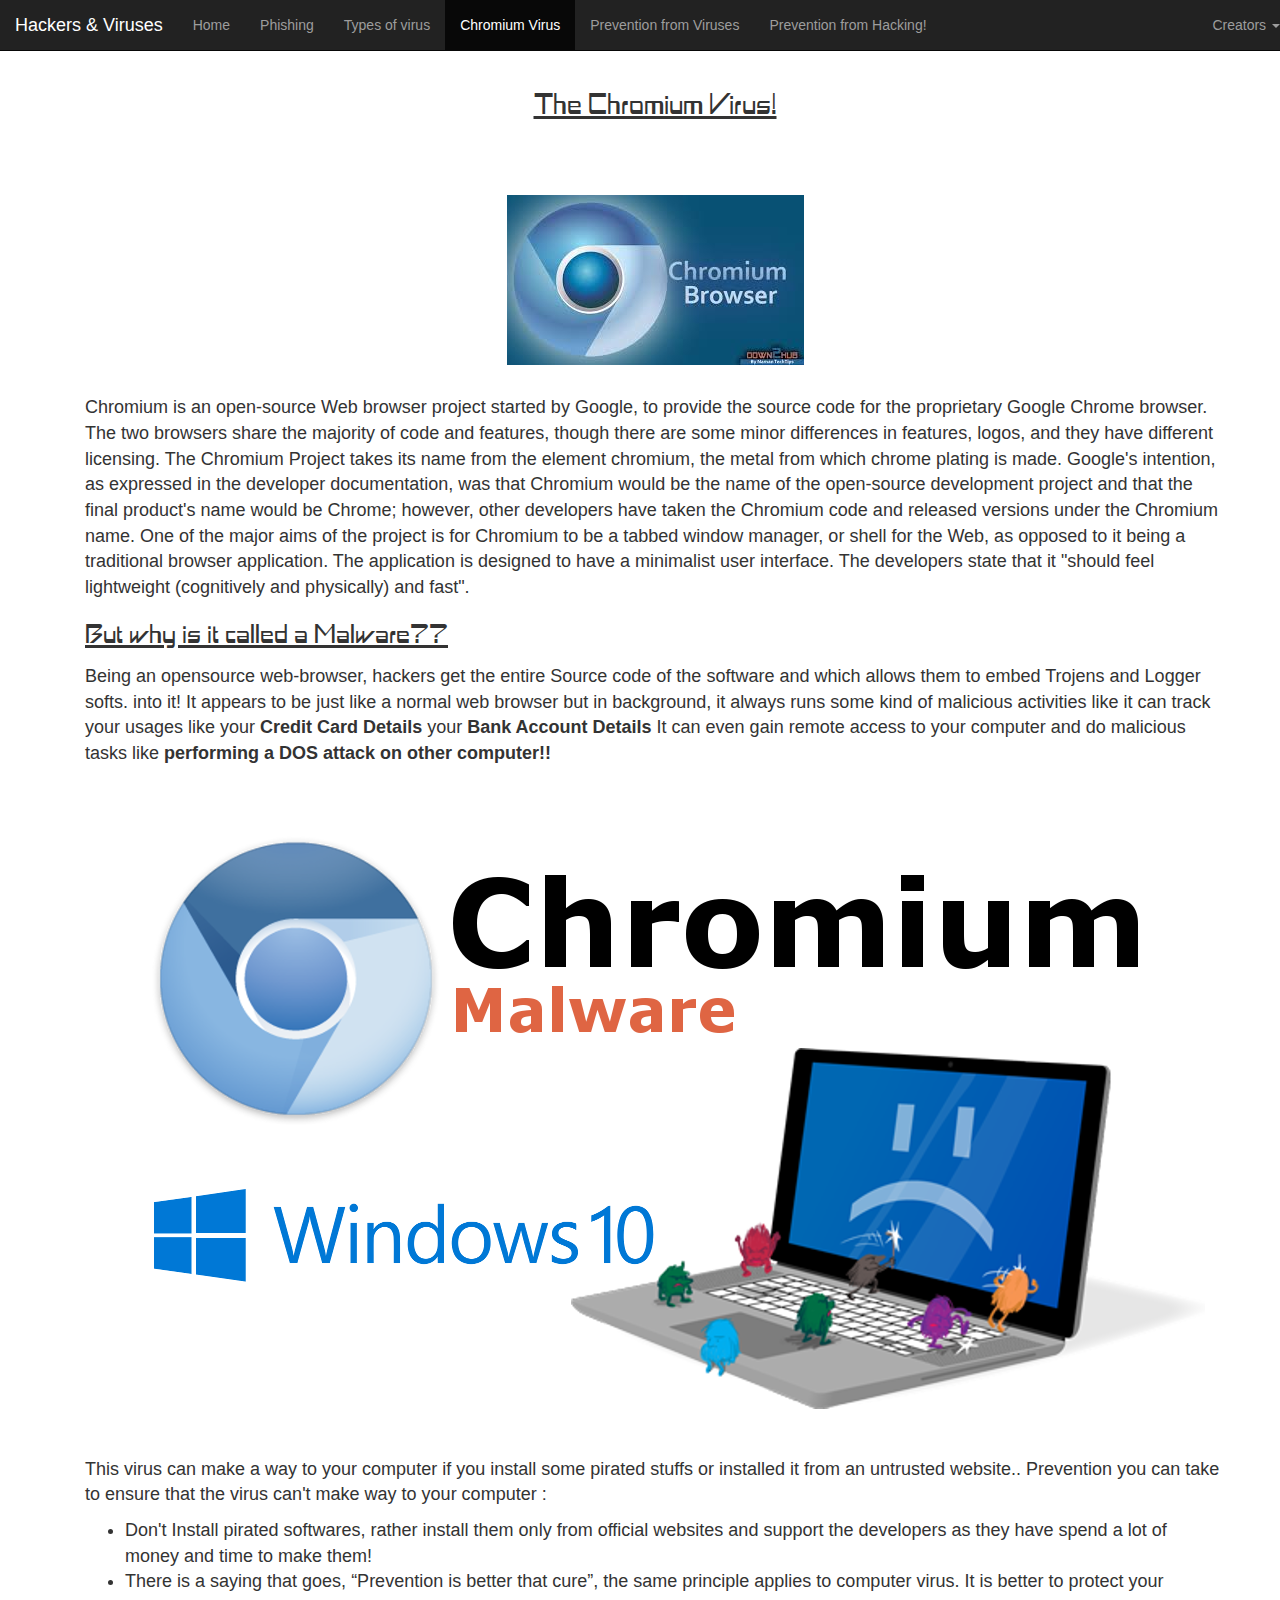
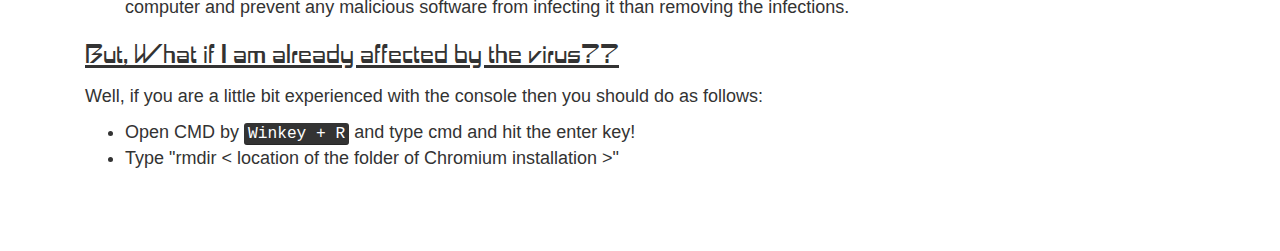
==== index2.html @ 1c642143 "Some navbar fixes" ====
<!DOCTYPE HTML>

<html>

<head>
  <title>Chromium</title>
    <link rel="stylesheet" href="bootstrap-style.css" />
    <link rel="stylesheet" href="style.css" />
  <link rel="shortcut icon" href="favicon.ico" type="image/x-icon" />
    <meta name="viewport" content="width=device-width, initial-scale=1">

<!-- jQuery library -->
<script src="https://ajax.googleapis.com/ajax/libs/jquery/3.2.1/jquery.min.js"></script>

<!-- Latest compiled JavaScript -->
<script src="https://maxcdn.bootstrapcdn.com/bootstrap/3.3.7/js/bootstrap.min.js"></script>
</head>

<body> 
    <div class="container">
 <audio autoplay loop>
        <source src="556.mp3" type="audio/mpeg">
    </audio>
   <nav class="navbar navbar-inverse navbar-fixed-top custom">

    <div class="navbar-header">
    <button type="button" class="navbar-toggle" data-toggle="collapse" data-target="#myNavbar">
        <span class="icon-bar"></span>
        <span class="icon-bar"></span>
        <span class="icon-bar"></span>                        
      </button>
      <a class="navbar-brand" href="index.html">Hackers & Viruses</a>
    </div>
    <div class="collapse navbar-collapse" id="myNavbar">
    <ul class="nav navbar-nav">
      <li><a href="index.html">Home</a></li>
      <li><a href="index5.html">Phishing</a></li>
      <li><a href="index3.html">Types of virus</a></li>
      <li class="active"><a href="index2.html">Chromium Virus</a></li>
      <li><a href="index4.html">Prevention from Viruses</a></li>
	   <li> <a href="index6.html">Prevention from Hacking!</a></li>
</ul><ul class="nav navbar-nav navbar-right">
             <li class="dropdown">
        <a class="dropdown-toggle" data-toggle="dropdown" href="#">Creators
        <span class="caret"></span></a>
        <ul class="dropdown-menu">
          <li>Shivam Jha</li>
          <li>Abhay Jha</li>
          <li>Naman Urwar</li>
          <li>Harsh Narayan</li>
          <li>Rahul Anand</li>
        </ul>
</nav> 
   <h1> The Chromium Virus!   </h1>
   <script async src="//pagead2.googlesyndication.com/pagead/js/adsbygoogle.js"></script>
<!-- exhibition -->
<ins class="adsbygoogle"
     style="display:block"
     data-ad-client="ca-pub-1102708613686549"
     data-ad-slot="1847233756"
     data-ad-format="auto"></ins>
<script>
(adsbygoogle = window.adsbygoogle || []).push({});
</script>
     <div class="font">
   <img src="chromium.jpg" alt="Chromium" class="chrome" style="padding-top:0px;"/>
    <p>Chromium is an open-source Web browser project started by Google, to provide the source code for the proprietary Google Chrome browser. The two browsers share the majority of code and features, though there are some minor differences in features, logos, and they have different licensing.

The Chromium Project takes its name from the element chromium, the metal from which chrome plating is made. Google's intention, as expressed in the developer documentation, was that Chromium would be the name of the open-source development project and that the final product's name would be Chrome; however, other developers have taken the Chromium code and released versions under the Chromium name.

One of the major aims of the project is for Chromium to be a tabbed window manager, or shell for the Web, as opposed to it being a traditional browser application. The application is designed to have a minimalist user interface. The developers state that it "should feel lightweight (cognitively and physically) and fast".
    </p>
<h2> But why is it called a Malware??</h2>
<p>Being an opensource web-browser, hackers get the entire Source code of the software and which allows them to embed Trojens and Logger softs. into it!
It appears to be just like a normal web browser but in background, it always runs some kind of malicious activities like it can track your usages like your <strong>Credit Card Details</strong> your <strong>Bank Account Details </strong>
It can  even gain remote access to your computer and do malicious tasks like <strong>performing a DOS attack on other computer!!      </strong>
</p>
<img src="virus.png" alt="Image" class="chrome"/>
<p>
    This virus can make a way to your computer if you install some pirated stuffs or installed it from an untrusted website..
Prevention you can take to ensure that the virus can't make way to your computer :
 <ul>
        <li>Don't Install pirated softwares, rather install them only from official websites and support the developers as they have spend a lot of money and time to make them! </li>
           <li>There is a saying that goes, “Prevention is better that cure”, the same principle applies to computer virus. It is better to protect your computer and prevent any malicious software from infecting it than removing the infections.</li>
            </ul>
</p>
<h2> But, What if I am already affected by the virus?? </h2>
    <p> Well,  if you are a little bit experienced with the console then you should do as follows:</p>
    <ul>
        <li>    Open CMD by <kbd>Winkey + R</kbd> and type cmd and hit the enter key! </li>
        <li> Type &quotrmdir &lt; location of the folder of Chromium installation &gt&quot </li>
    </ul>
</div>
</div>
</body>

</html>
---- style.css ----
body {
    padding: 70px;
    font-family: "Trebuchet MS", Helvetica, sans-serif;
}
.font{
font-size: 18px;	
}
.p-d {
                padding-top: 60px;
}
  @font-face {
    font-family: myFirstFont;
    src: url(font.ttf);
}

h1 {
    font-weight: 800px;
   text-align: center;
   padding-bottom: 60px;
   text-decoration:underline;
   font-size: xx-large;

}
h2{
    text-decoration: underline;
}

h1,h2 {
    font-family: myFirstFont;
}

img.sub-img{
    -webkit-border-radius: 40%;
    border: solid 5px #000000;
}
nav.custom{
background-image: url("nav-bg.png")
)
}
.slide {
    text-align: center;

}
table {
           border: solid 2px #000033;
           width: 100%; 
 		 border-collapse: collapse;
       }
	   
          td {
            border: solid 2px #052D46;
            padding: 20px;
            margin: 30px;

          }

          td.head {
               background-color: #F2F2F2;
          }
    tr.alter {
            background-color: #F9F9F9;

    }
    img.img-h {

     height: 50%;

    }
   img {

   padding-top: 30px;
   padding-bottom: 30px;
   }


   .slide {

   height: auto;
   width: auto;
   margin-left: auto;
   }
        .chrome{
            display: block;
            margin: auto;
        }
        .pg1font{
            font-size: 150%;
        }
        iframe.youtube{
            height: 315px;
            width: 560px;
        }
		.inage{height:auto;width:auto;}

   @media only screen and (max-width: 500px) {
    body {
        margin: 0px;
        padding: 0px;
        padding-top: 300px;
        }
        table {
         
            display: block;
			max-width:300px;
			border: none;
        }
         .chrome{
            display: block;
            margin: auto;
            max-width:300px;
        }
        iframe{
            max-width:300px;
			
        }
		.inage{
		max-width:300px;
		}
		}
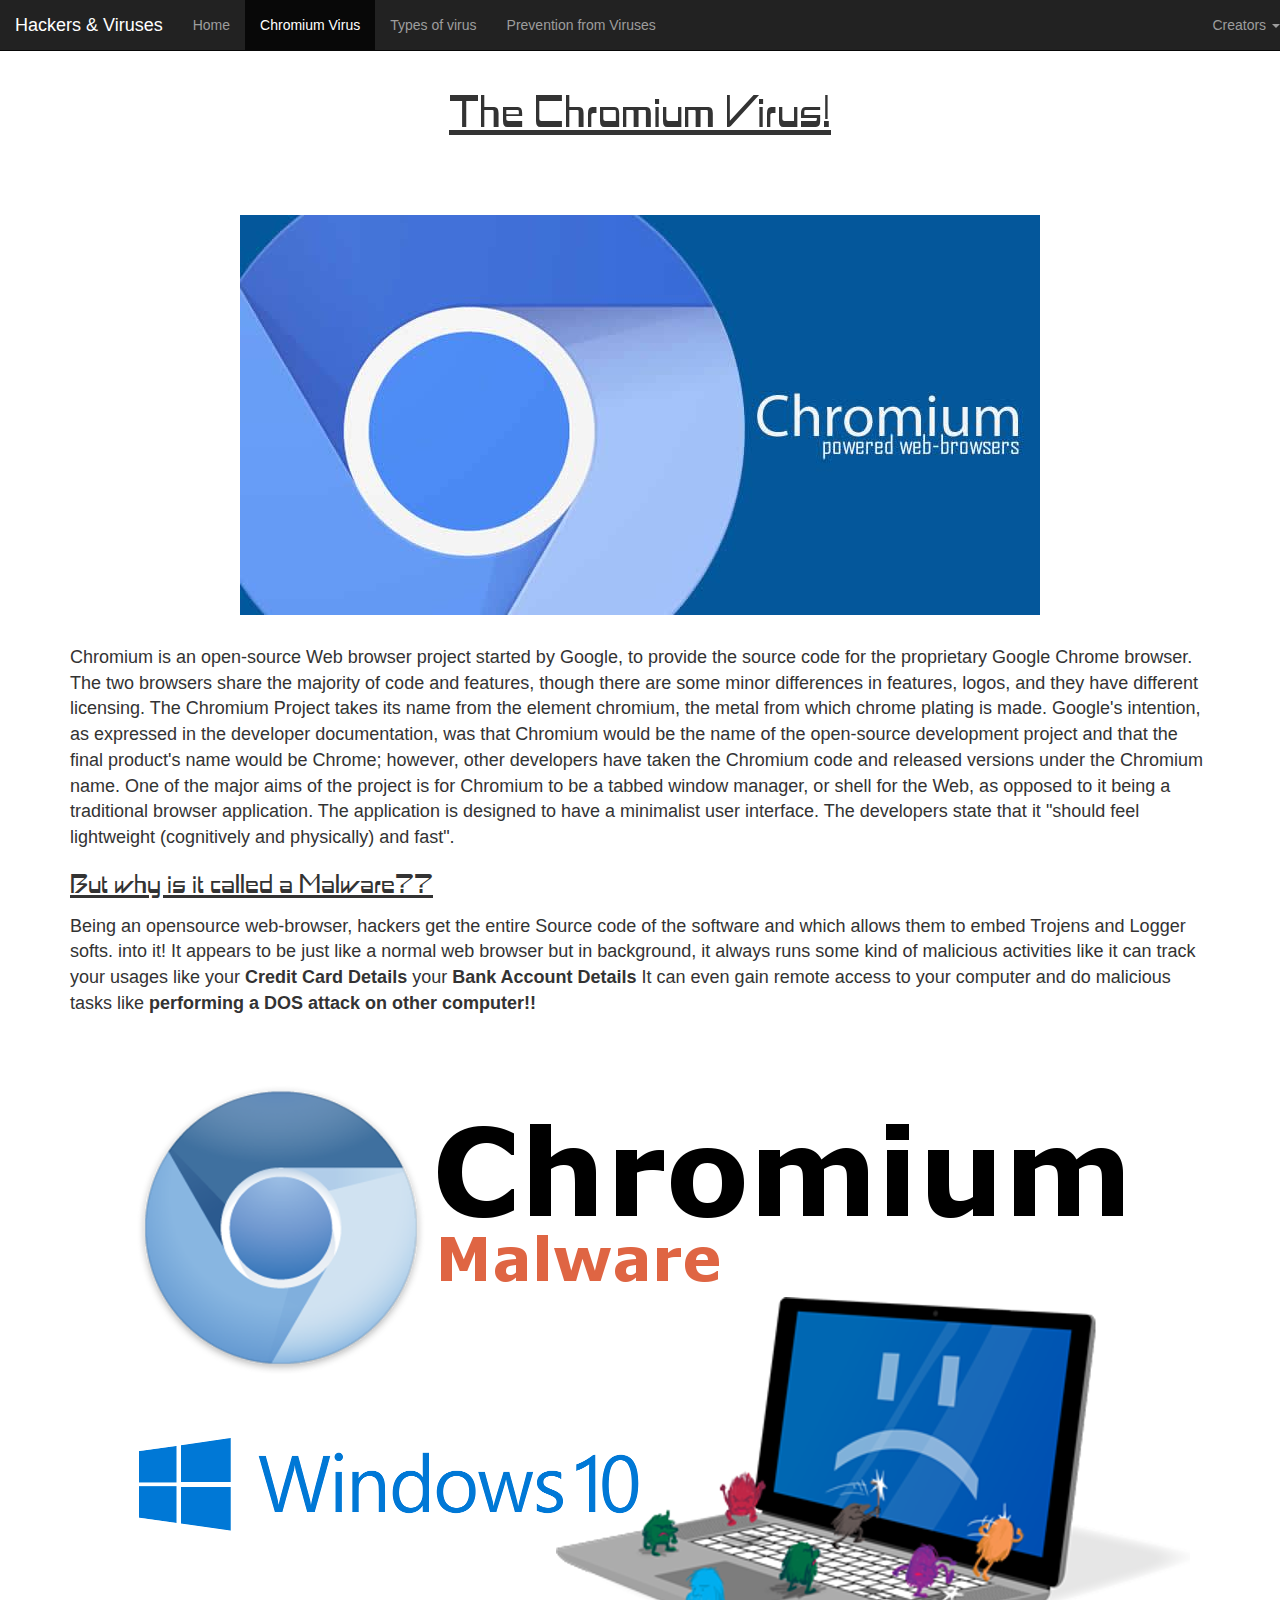
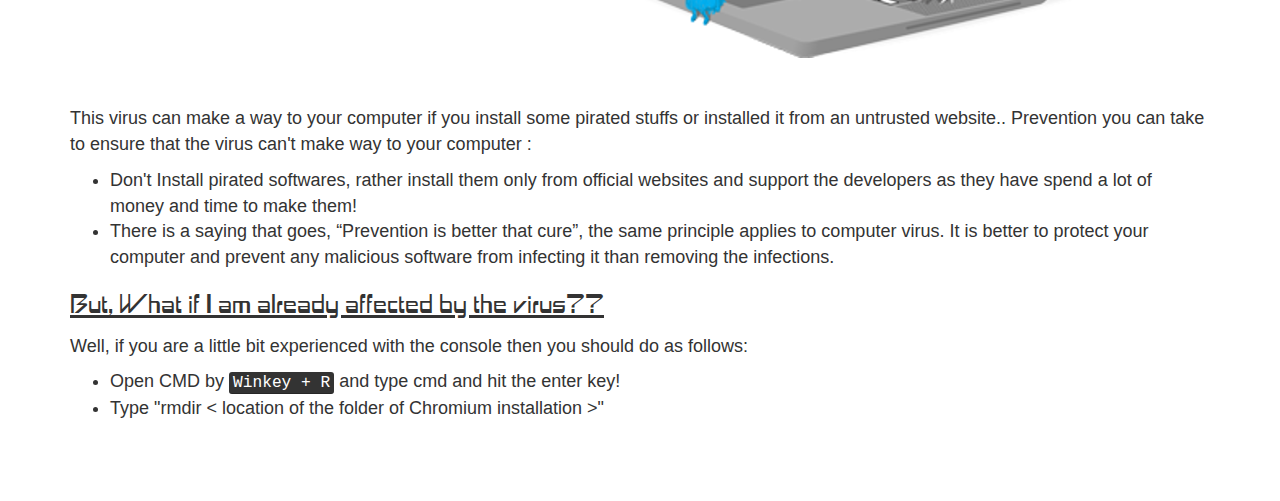
==== commit e36b08b4: "Update" ====
--- a/index2.html
+++ b/index2.html
@@ -16,30 +16,20 @@
 <script src="https://maxcdn.bootstrapcdn.com/bootstrap/3.3.7/js/bootstrap.min.js"></script>
 </head>
 
-<body> 
-    <div class="container">
- <audio autoplay loop>
+<body>  <audio autoplay loop>
         <source src="556.mp3" type="audio/mpeg">
     </audio>
-   <nav class="navbar navbar-inverse navbar-fixed-top custom">
+    <nav class="navbar navbar-inverse navbar-fixed-top custom">
 
     <div class="navbar-header">
-    <button type="button" class="navbar-toggle" data-toggle="collapse" data-target="#myNavbar">
-        <span class="icon-bar"></span>
-        <span class="icon-bar"></span>
-        <span class="icon-bar"></span>                        
-      </button>
       <a class="navbar-brand" href="index.html">Hackers & Viruses</a>
     </div>
-    <div class="collapse navbar-collapse" id="myNavbar">
     <ul class="nav navbar-nav">
       <li><a href="index.html">Home</a></li>
-      <li><a href="index5.html">Phishing</a></li>
+      <li class="active"><a href="index2.html">Chromium Virus</a></li>
       <li><a href="index3.html">Types of virus</a></li>
-      <li class="active"><a href="index2.html">Chromium Virus</a></li>
       <li><a href="index4.html">Prevention from Viruses</a></li>
-	   <li> <a href="index6.html">Prevention from Hacking!</a></li>
-</ul><ul class="nav navbar-nav navbar-right">
+      </ul><ul class="nav navbar-nav navbar-right">
              <li class="dropdown">
         <a class="dropdown-toggle" data-toggle="dropdown" href="#">Creators
         <span class="caret"></span></a>
@@ -50,18 +40,8 @@
           <li>Harsh Narayan</li>
           <li>Rahul Anand</li>
         </ul>
-</nav> 
+</nav>
    <h1> The Chromium Virus!   </h1>
-   <script async src="//pagead2.googlesyndication.com/pagead/js/adsbygoogle.js"></script>
-<!-- exhibition -->
-<ins class="adsbygoogle"
-     style="display:block"
-     data-ad-client="ca-pub-1102708613686549"
-     data-ad-slot="1847233756"
-     data-ad-format="auto"></ins>
-<script>
-(adsbygoogle = window.adsbygoogle || []).push({});
-</script>
      <div class="font">
    <img src="chromium.jpg" alt="Chromium" class="chrome" style="padding-top:0px;"/>
     <p>Chromium is an open-source Web browser project started by Google, to provide the source code for the proprietary Google Chrome browser. The two browsers share the majority of code and features, though there are some minor differences in features, logos, and they have different licensing.
@@ -91,7 +71,6 @@
         <li> Type &quotrmdir &lt; location of the folder of Chromium installation &gt&quot </li>
     </ul>
 </div>
-</div>
 </body>
 
 </html>
--- a/style.css
+++ b/style.css
@@ -18,7 +18,7 @@
    text-align: center;
    padding-bottom: 60px;
    text-decoration:underline;
-   font-size: xx-large;
+   font-size: 50px;
 
 }
 h2{
@@ -86,11 +86,13 @@
         .pg1font{
             font-size: 150%;
         }
-        iframe.youtube{
+        iframe{
             height: 315px;
             width: 560px;
         }
-		.inage{height:auto;width:auto;}
+		.inage{
+		height:50%;
+		width:50%;}
 
    @media only screen and (max-width: 500px) {
     body {
@@ -111,9 +113,10 @@
         }
         iframe{
             max-width:300px;
+			margin: 20px;
 			
         }
 		.inage{
-		max-width:300px;
+		width:100%;
 		}
 		}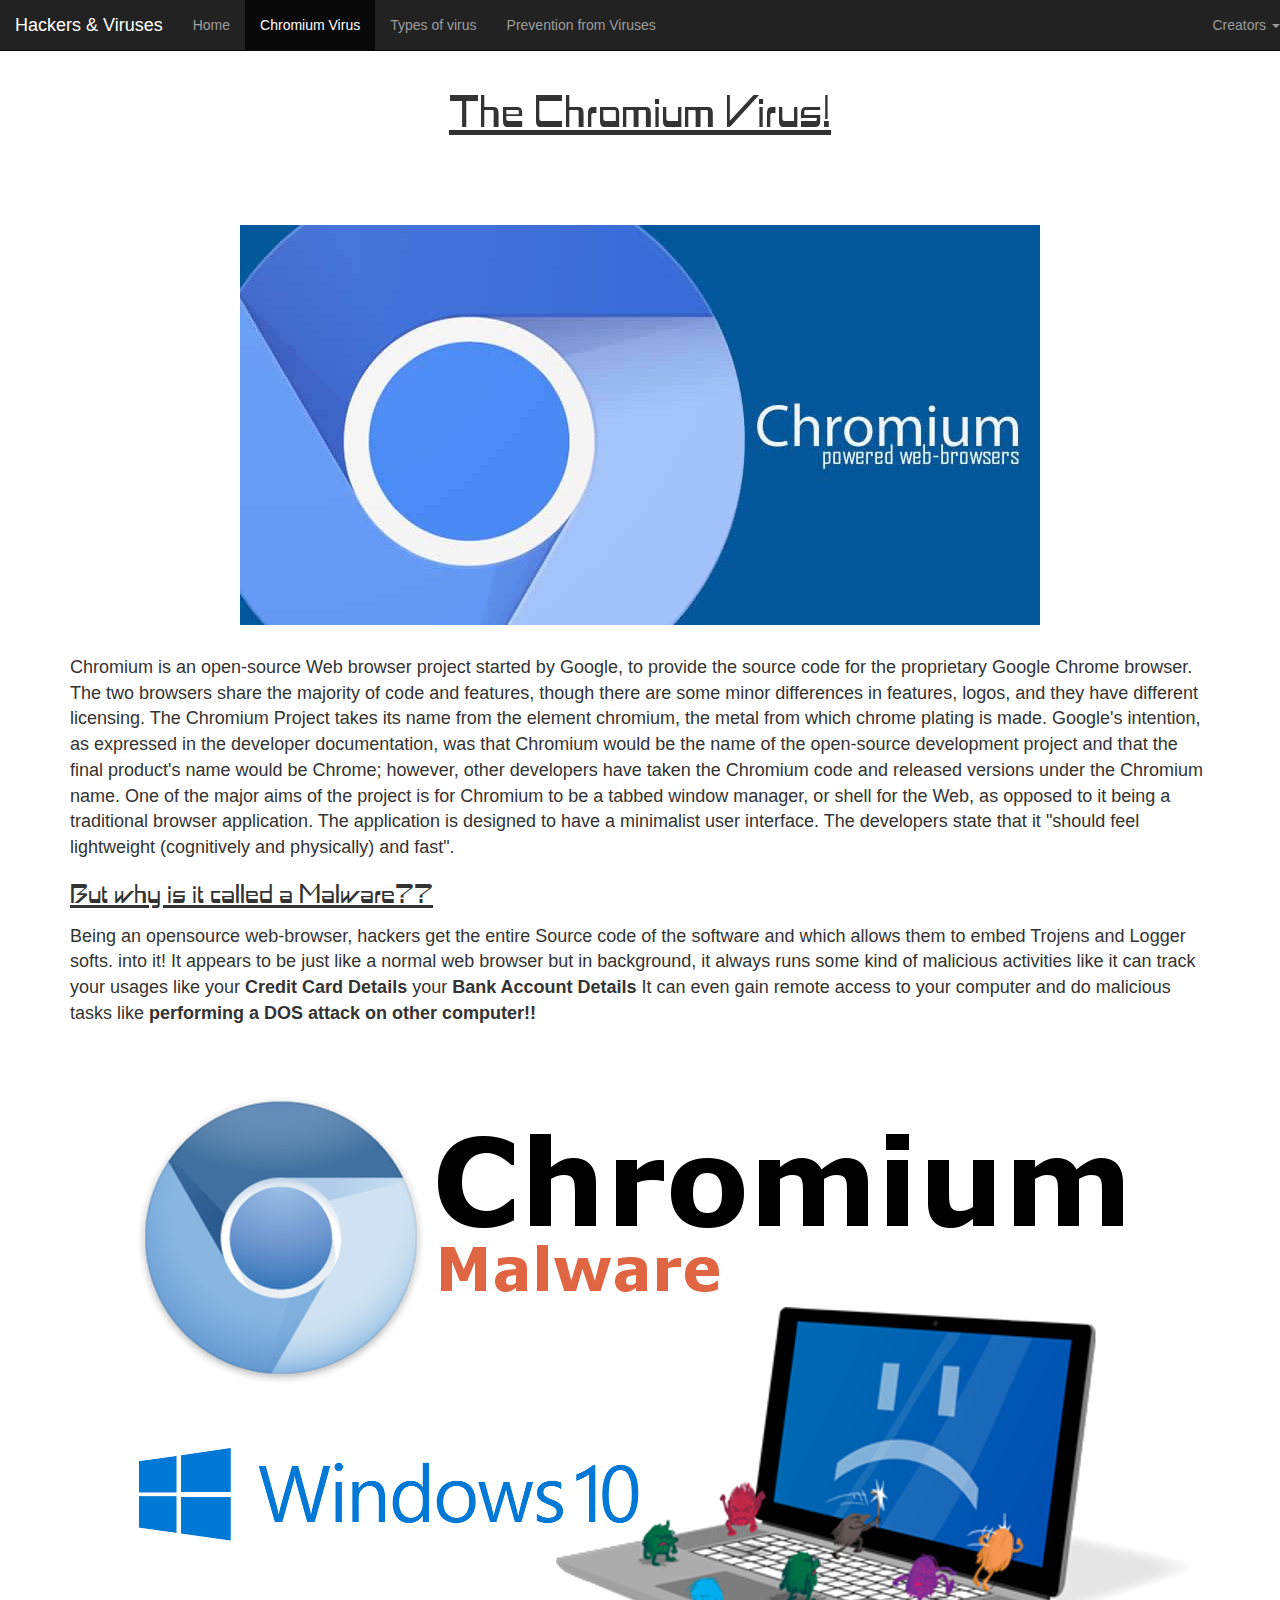
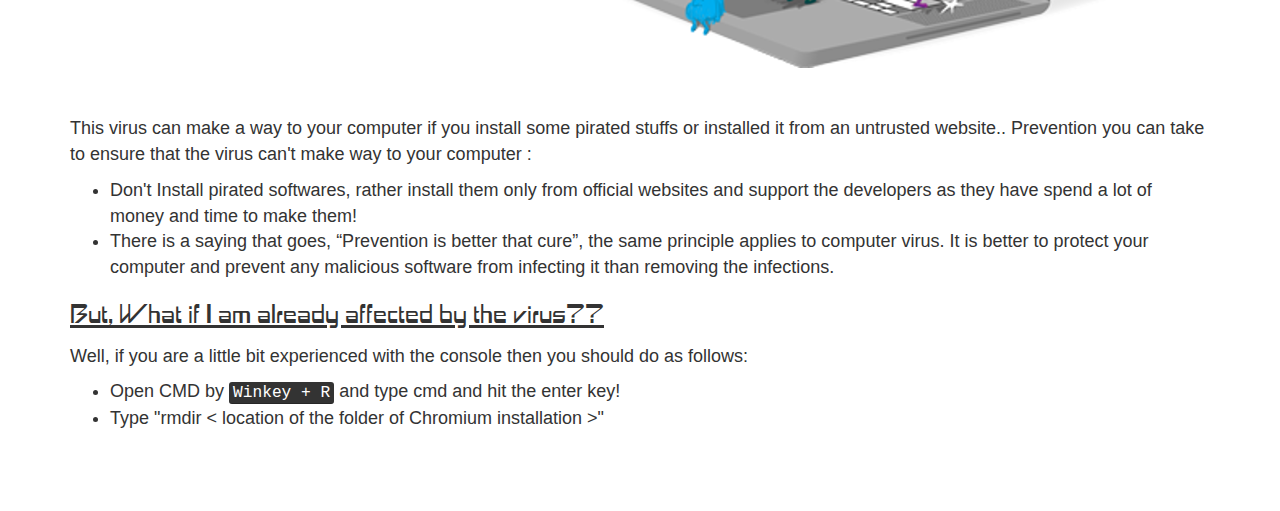
==== commit aa187add: "Update" ====
--- a/index2.html
+++ b/index2.html
@@ -42,6 +42,16 @@
         </ul>
 </nav>
    <h1> The Chromium Virus!   </h1>
+   <script async src="//pagead2.googlesyndication.com/pagead/js/adsbygoogle.js"></script>
+<!-- exhibition -->
+<ins class="adsbygoogle"
+     style="display:block"
+     data-ad-client="ca-pub-1102708613686549"
+     data-ad-slot="1847233756"
+     data-ad-format="auto"></ins>
+<script>
+(adsbygoogle = window.adsbygoogle || []).push({});
+</script>
      <div class="font">
    <img src="chromium.jpg" alt="Chromium" class="chrome" style="padding-top:0px;"/>
     <p>Chromium is an open-source Web browser project started by Google, to provide the source code for the proprietary Google Chrome browser. The two browsers share the majority of code and features, though there are some minor differences in features, logos, and they have different licensing.
--- a/style.css
+++ b/style.css
@@ -93,7 +93,16 @@
 		.inage{
 		height:50%;
 		width:50%;}
-
+	.adsbygoogle {
+	margin-bottom:20px;
+	}
+	img.img-m {
+	height: auto;
+	width:400px;
+	}
+	img.pp {
+		width: 50%;
+	}
    @media only screen and (max-width: 500px) {
     body {
         margin: 0px;
@@ -105,6 +114,7 @@
             display: block;
 			max-width:300px;
 			border: none;
+           
         }
          .chrome{
             display: block;
@@ -119,4 +129,16 @@
 		.inage{
 		width:100%;
 		}
-		}+		p.mob {
+		display:block;
+		float:left;
+		}
+		img-m {
+		max-width: auto;
+		}
+	img.pp {
+	width: 100%;
+	}
+    
+
+			}
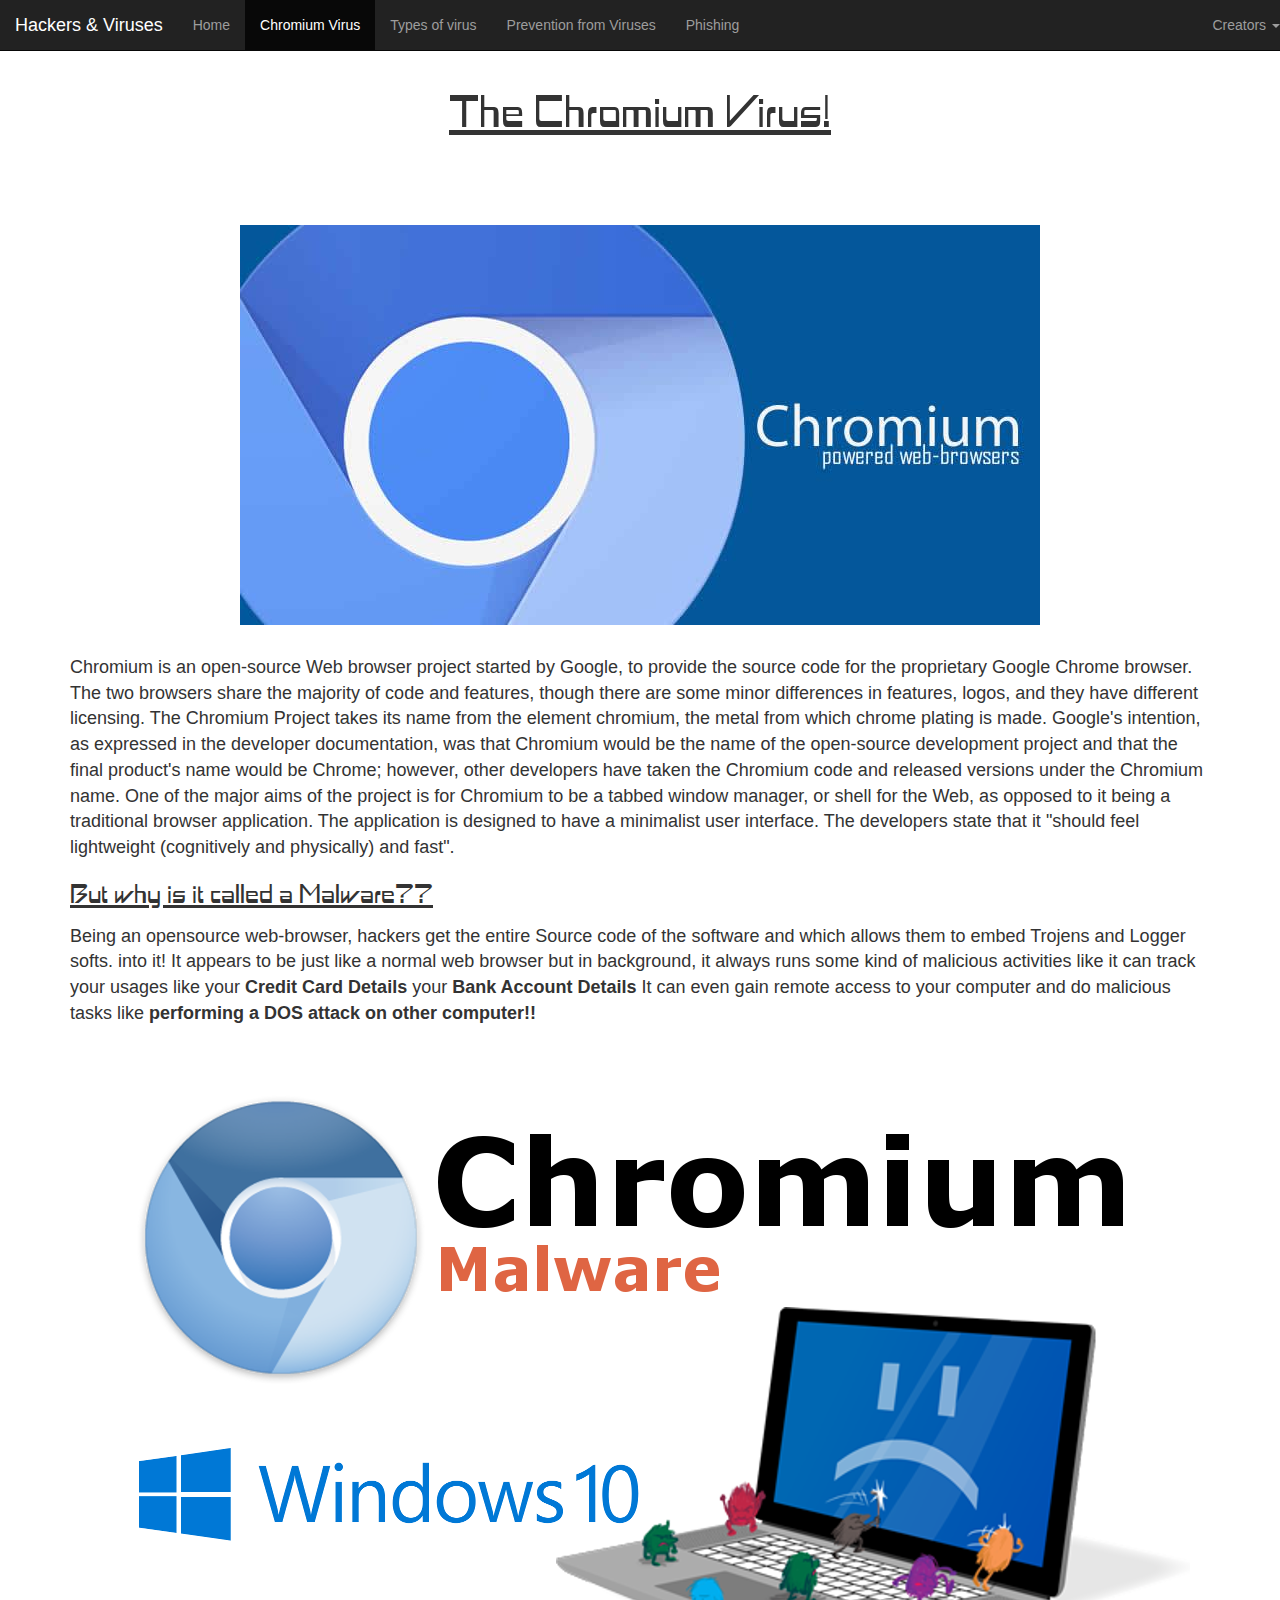
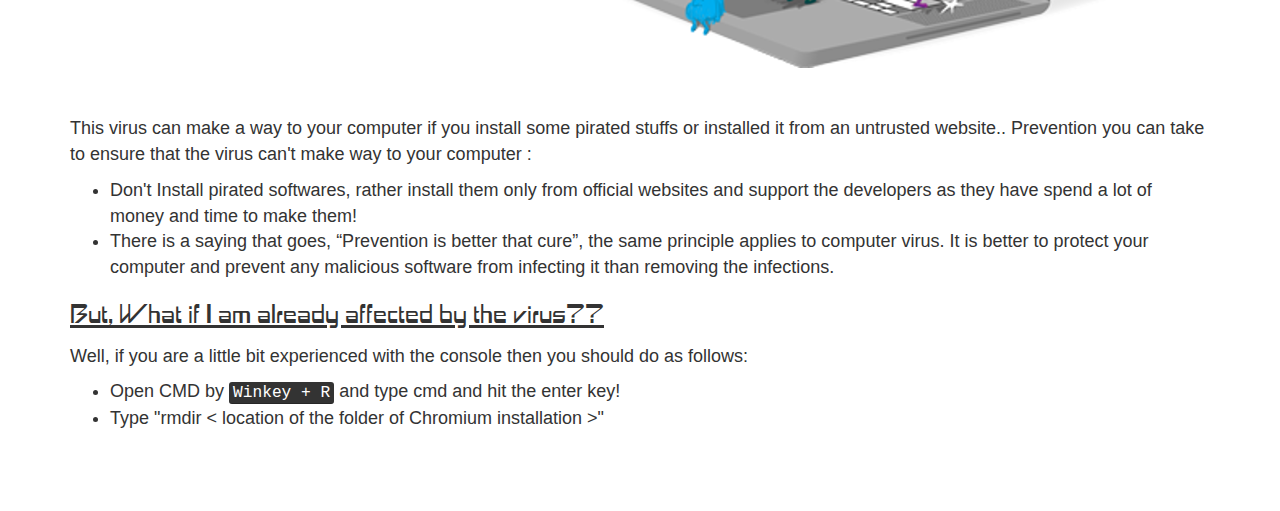
==== commit 427b02b0: "Add index 5 to nav" ====
--- a/index2.html
+++ b/index2.html
@@ -29,6 +29,7 @@
       <li class="active"><a href="index2.html">Chromium Virus</a></li>
       <li><a href="index3.html">Types of virus</a></li>
       <li><a href="index4.html">Prevention from Viruses</a></li>
+	  <li><a href="index5.html">Phishing</a></li>
       </ul><ul class="nav navbar-nav navbar-right">
              <li class="dropdown">
         <a class="dropdown-toggle" data-toggle="dropdown" href="#">Creators
--- a/style.css
+++ b/style.css
@@ -1,144 +1,33 @@
-body {
-    padding: 70px;
-    font-family: "Trebuchet MS", Helvetica, sans-serif;
+body{padding:70px;font-family:"Trebuchet MS", Helvetica, sans-serif;}
+.font{font-size:18px;}
+.p-d{padding-top:60px;}
+@font-face{font-family:myFirstFont;src:url(font.ttf);}
+h1{font-weight:800px;text-align:center;padding-bottom:60px;text-decoration:underline;font-size:50px;}
+h2{text-decoration:underline;}
+h1,h2{font-family:myFirstFont;}
+img.sub-img{-webkit-border-radius:40%;border:solid 5px #000000;}
+nav.custom{background-image:url("nav-bg.png"))}
+.slide{text-align:center;}
+table{border:solid 2px #000033;width:100%;border-collapse:collapse;}
+td{border:solid 2px #052D46;padding:20px;margin:30px;}
+td.head{background-color:#F2F2F2;}
+tr.alter{background-color:#F9F9F9;}
+img.img-h{height:50%;}
+img{padding-top:30px;padding-bottom:30px;}
+.slide{height:auto;width:auto;margin-left:auto;}
+.chrome{display:block;margin:auto;}
+.pg1font{font-size:150%;}
+iframe{height:315px;width:560px;}
+.inage{height:50%;width:50%;}
+.adsbygoogle{margin-bottom:20px;}
+img.img-m{height:auto;width:400px;}
+img.pp{width:50%;}
+@media only screen and (max-width:500px){body{margin:0px;padding:0px;padding-top:300px;}
+table{display:block;max-width:300px;border:none;}
+.chrome{display:block;margin:auto;max-width:300px;}
+iframe{max-width:300px;margin:20px;}
+.inage{width:100%;}
+p.mob{display:block;float:left;}
+img-m{max-width:auto;}
+img.pp{width:100%;}
 }
-.font{
-font-size: 18px;	
-}
-.p-d {
-                padding-top: 60px;
-}
-  @font-face {
-    font-family: myFirstFont;
-    src: url(font.ttf);
-}
-
-h1 {
-    font-weight: 800px;
-   text-align: center;
-   padding-bottom: 60px;
-   text-decoration:underline;
-   font-size: 50px;
-
-}
-h2{
-    text-decoration: underline;
-}
-
-h1,h2 {
-    font-family: myFirstFont;
-}
-
-img.sub-img{
-    -webkit-border-radius: 40%;
-    border: solid 5px #000000;
-}
-nav.custom{
-background-image: url("nav-bg.png")
-)
-}
-.slide {
-    text-align: center;
-
-}
-table {
-           border: solid 2px #000033;
-           width: 100%; 
- 		 border-collapse: collapse;
-       }
-	   
-          td {
-            border: solid 2px #052D46;
-            padding: 20px;
-            margin: 30px;
-
-          }
-
-          td.head {
-               background-color: #F2F2F2;
-          }
-    tr.alter {
-            background-color: #F9F9F9;
-
-    }
-    img.img-h {
-
-     height: 50%;
-
-    }
-   img {
-
-   padding-top: 30px;
-   padding-bottom: 30px;
-   }
-
-
-   .slide {
-
-   height: auto;
-   width: auto;
-   margin-left: auto;
-   }
-        .chrome{
-            display: block;
-            margin: auto;
-        }
-        .pg1font{
-            font-size: 150%;
-        }
-        iframe{
-            height: 315px;
-            width: 560px;
-        }
-		.inage{
-		height:50%;
-		width:50%;}
-	.adsbygoogle {
-	margin-bottom:20px;
-	}
-	img.img-m {
-	height: auto;
-	width:400px;
-	}
-	img.pp {
-		width: 50%;
-	}
-   @media only screen and (max-width: 500px) {
-    body {
-        margin: 0px;
-        padding: 0px;
-        padding-top: 300px;
-        }
-        table {
-         
-            display: block;
-			max-width:300px;
-			border: none;
-           
-        }
-         .chrome{
-            display: block;
-            margin: auto;
-            max-width:300px;
-        }
-        iframe{
-            max-width:300px;
-			margin: 20px;
-			
-        }
-		.inage{
-		width:100%;
-		}
-		p.mob {
-		display:block;
-		float:left;
-		}
-		img-m {
-		max-width: auto;
-		}
-	img.pp {
-	width: 100%;
-	}
-    
-
-			}
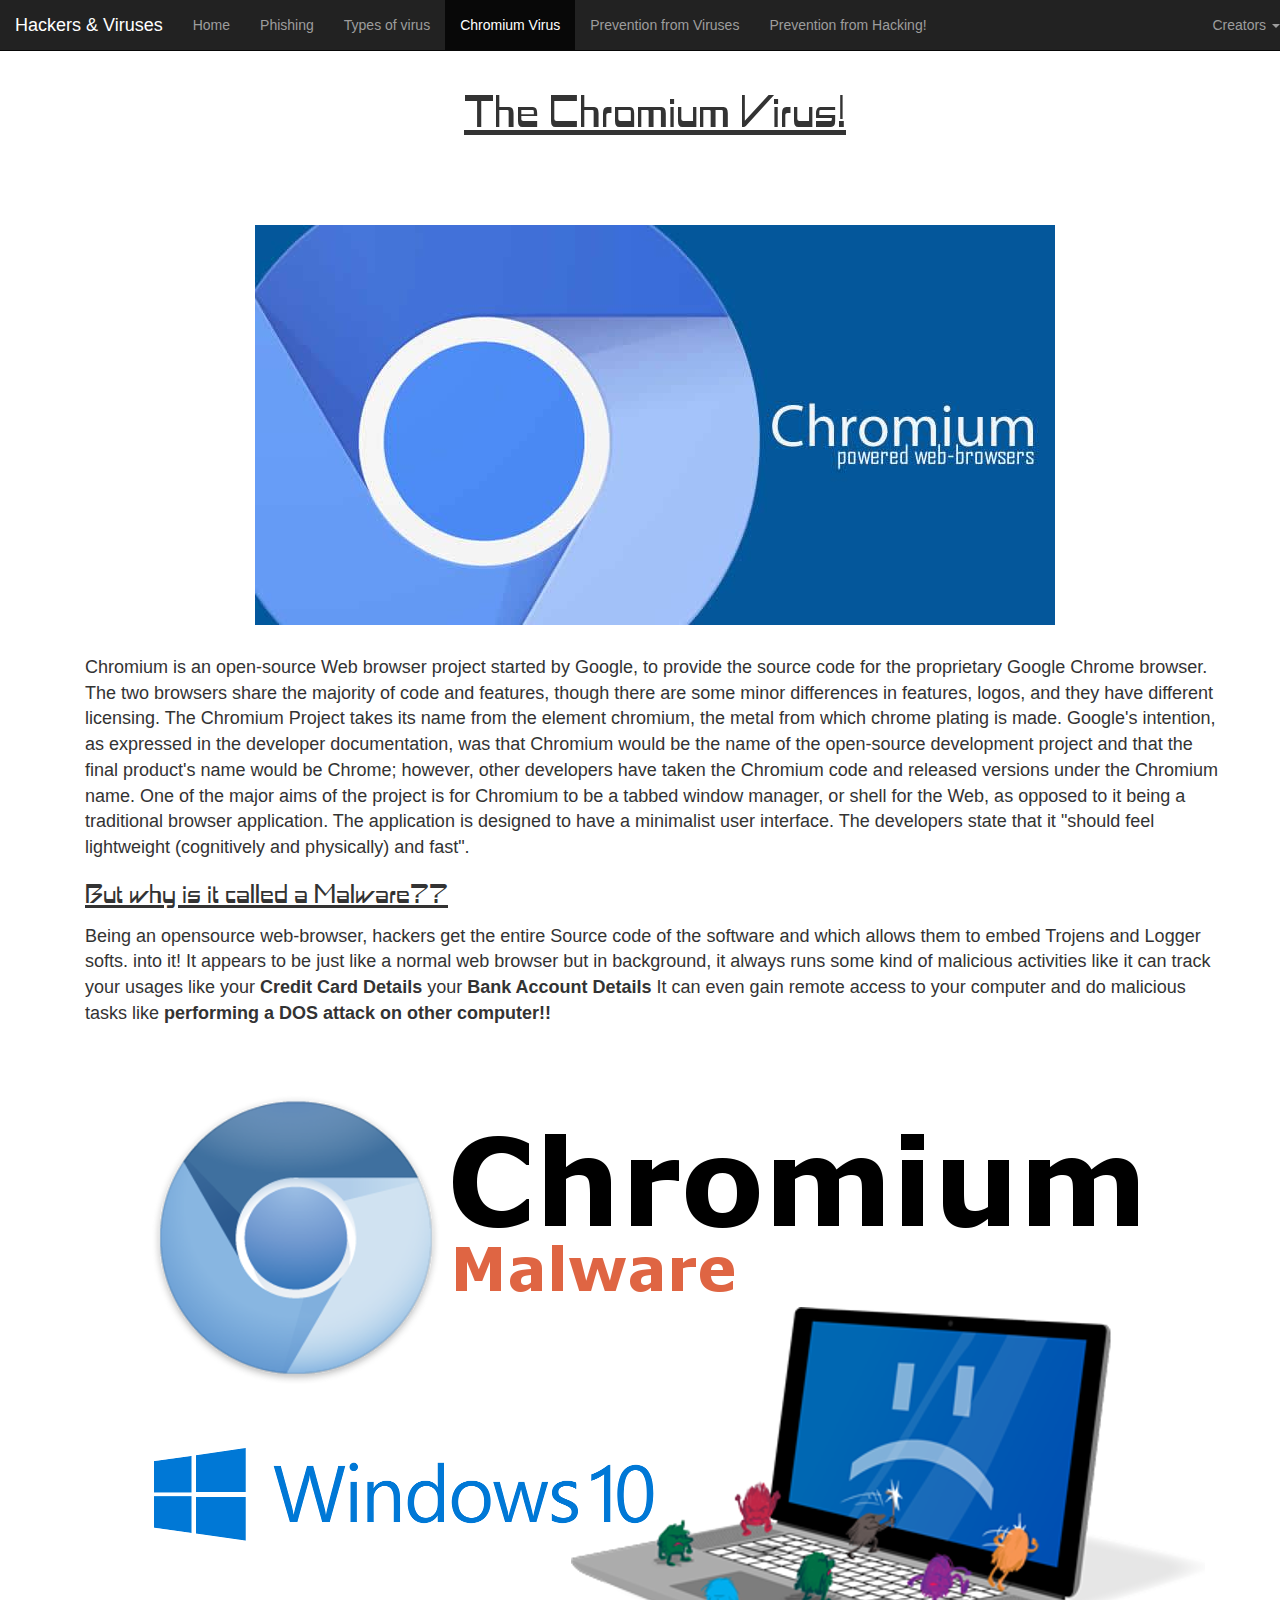
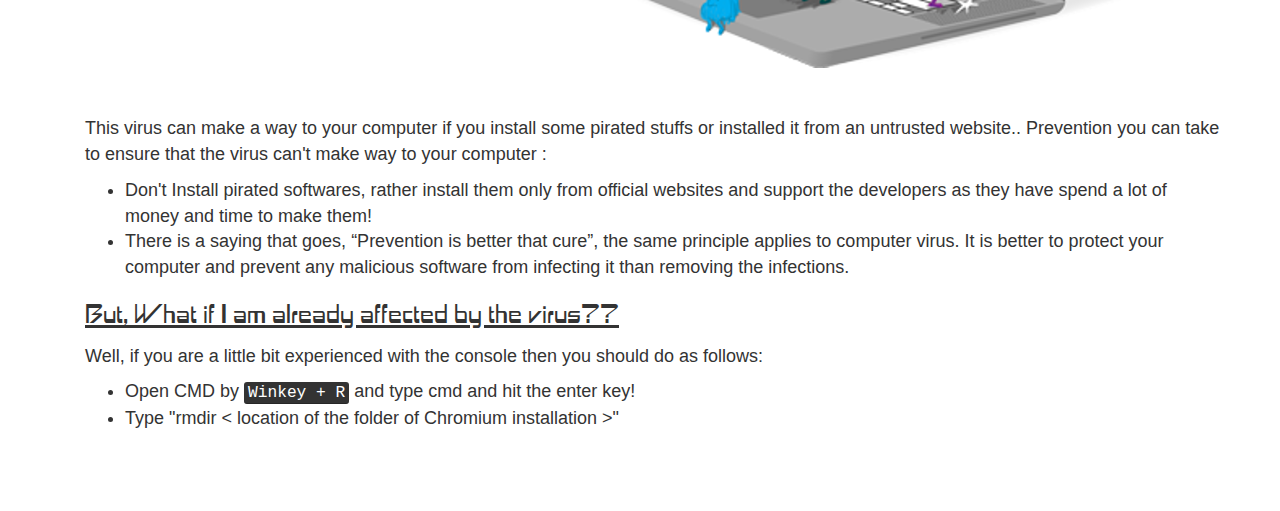
==== commit 9c29b809: "js import: Use Google's recommendations" ====
--- a/index2.html
+++ b/index2.html
@@ -10,27 +10,36 @@
     <meta name="viewport" content="width=device-width, initial-scale=1">
 
 <!-- jQuery library -->
-<script src="https://ajax.googleapis.com/ajax/libs/jquery/3.2.1/jquery.min.js"></script>
+<script async src="https://ajax.googleapis.com/ajax/libs/jquery/3.2.1/jquery.min.js"></script>
 
 <!-- Latest compiled JavaScript -->
-<script src="https://maxcdn.bootstrapcdn.com/bootstrap/3.3.7/js/bootstrap.min.js"></script>
+<script async src="https://maxcdn.bootstrapcdn.com/bootstrap/3.3.7/js/bootstrap.min.js"></script>
 </head>
 
-<body>  <audio autoplay loop>
+<body> 
+    <div class="container">
+ <audio autoplay loop>
         <source src="556.mp3" type="audio/mpeg">
     </audio>
-    <nav class="navbar navbar-inverse navbar-fixed-top custom">
+   <nav class="navbar navbar-inverse navbar-fixed-top custom">
 
     <div class="navbar-header">
+    <button type="button" class="navbar-toggle" data-toggle="collapse" data-target="#myNavbar">
+        <span class="icon-bar"></span>
+        <span class="icon-bar"></span>
+        <span class="icon-bar"></span>                        
+      </button>
       <a class="navbar-brand" href="index.html">Hackers & Viruses</a>
     </div>
+    <div class="collapse navbar-collapse" id="myNavbar">
     <ul class="nav navbar-nav">
       <li><a href="index.html">Home</a></li>
+      <li><a href="index5.html">Phishing</a></li>
+      <li><a href="index3.html">Types of virus</a></li>
       <li class="active"><a href="index2.html">Chromium Virus</a></li>
-      <li><a href="index3.html">Types of virus</a></li>
       <li><a href="index4.html">Prevention from Viruses</a></li>
-	  <li><a href="index5.html">Phishing</a></li>
-      </ul><ul class="nav navbar-nav navbar-right">
+	   <li> <a href="index6.html">Prevention from Hacking!</a></li>
+</ul><ul class="nav navbar-nav navbar-right">
              <li class="dropdown">
         <a class="dropdown-toggle" data-toggle="dropdown" href="#">Creators
         <span class="caret"></span></a>
@@ -41,7 +50,7 @@
           <li>Harsh Narayan</li>
           <li>Rahul Anand</li>
         </ul>
-</nav>
+</nav> 
    <h1> The Chromium Virus!   </h1>
    <script async src="//pagead2.googlesyndication.com/pagead/js/adsbygoogle.js"></script>
 <!-- exhibition -->
@@ -82,6 +91,7 @@
         <li> Type &quotrmdir &lt; location of the folder of Chromium installation &gt&quot </li>
     </ul>
 </div>
+</div>
 </body>
 
 </html>
--- a/style.css
+++ b/style.css
@@ -1,33 +1,124 @@
-body{padding:70px;font-family:"Trebuchet MS", Helvetica, sans-serif;}
-.font{font-size:18px;}
-.p-d{padding-top:60px;}
-@font-face{font-family:myFirstFont;src:url(font.ttf);}
-h1{font-weight:800px;text-align:center;padding-bottom:60px;text-decoration:underline;font-size:50px;}
-h2{text-decoration:underline;}
-h1,h2{font-family:myFirstFont;}
-img.sub-img{-webkit-border-radius:40%;border:solid 5px #000000;}
-nav.custom{background-image:url("nav-bg.png"))}
-.slide{text-align:center;}
-table{border:solid 2px #000033;width:100%;border-collapse:collapse;}
-td{border:solid 2px #052D46;padding:20px;margin:30px;}
-td.head{background-color:#F2F2F2;}
-tr.alter{background-color:#F9F9F9;}
-img.img-h{height:50%;}
-img{padding-top:30px;padding-bottom:30px;}
-.slide{height:auto;width:auto;margin-left:auto;}
-.chrome{display:block;margin:auto;}
-.pg1font{font-size:150%;}
-iframe{height:315px;width:560px;}
-.inage{height:50%;width:50%;}
-.adsbygoogle{margin-bottom:20px;}
-img.img-m{height:auto;width:400px;}
-img.pp{width:50%;}
-@media only screen and (max-width:500px){body{margin:0px;padding:0px;padding-top:300px;}
-table{display:block;max-width:300px;border:none;}
-.chrome{display:block;margin:auto;max-width:300px;}
-iframe{max-width:300px;margin:20px;}
-.inage{width:100%;}
-p.mob{display:block;float:left;}
-img-m{max-width:auto;}
-img.pp{width:100%;}
+body {
+    padding: 70px;
+    font-family: "Trebuchet MS", Helvetica, sans-serif;
 }
+.font{
+font-size: 18px;	
+}
+.p-d {
+                padding-top: 60px;
+}
+  @font-face {
+    font-family: myFirstFont;
+    src: url(font.ttf);
+}
+
+h1 {
+    font-weight: 800px;
+   text-align: center;
+   padding-bottom: 60px;
+   text-decoration:underline;
+   font-size: 50px;
+
+}
+h2{
+    text-decoration: underline;
+}
+
+h1,h2 {
+    font-family: myFirstFont;
+}
+
+img.sub-img{
+    -webkit-border-radius: 40%;
+    border: solid 5px #000000;
+}
+nav.custom{
+background-image: url("nav-bg.png")
+)
+}
+.slide {
+    text-align: center;
+
+}
+table {
+           border: solid 2px #000033;
+           width: 100%; 
+ 		 border-collapse: collapse;
+       }
+	   
+          td {
+            border: solid 2px #052D46;
+            padding: 20px;
+            margin: 30px;
+
+          }
+
+          td.head {
+               background-color: #F2F2F2;
+          }
+    tr.alter {
+            background-color: #F9F9F9;
+
+    }
+    img.img-h {
+
+     height: 50%;
+
+    }
+   img {
+
+   padding-top: 30px;
+   padding-bottom: 30px;
+   }
+
+
+   .slide {
+
+   height: auto;
+   width: auto;
+   margin-left: auto;
+   }
+        .chrome{
+            display: block;
+            margin: auto;
+        }
+        .pg1font{
+            font-size: 150%;
+        }
+        iframe{
+            height: 315px;
+            width: 560px;
+        }
+		.inage{
+		height:50%;
+		width:50%;}
+	.adsbygoogle {
+	margin-bottom:20px;
+	}
+   @media only screen and (max-width: 500px) {
+    body {
+        margin: 0px;
+        padding: 0px;
+        padding-top: 300px;
+        }
+        table {
+         
+            display: block;
+			max-width:300px;
+			border: none;
+        }
+         .chrome{
+            display: block;
+            margin: auto;
+            max-width:300px;
+        }
+        iframe{
+            max-width:300px;
+			margin: 20px;
+			
+        }
+		.inage{
+		width:100%;
+		}
+				}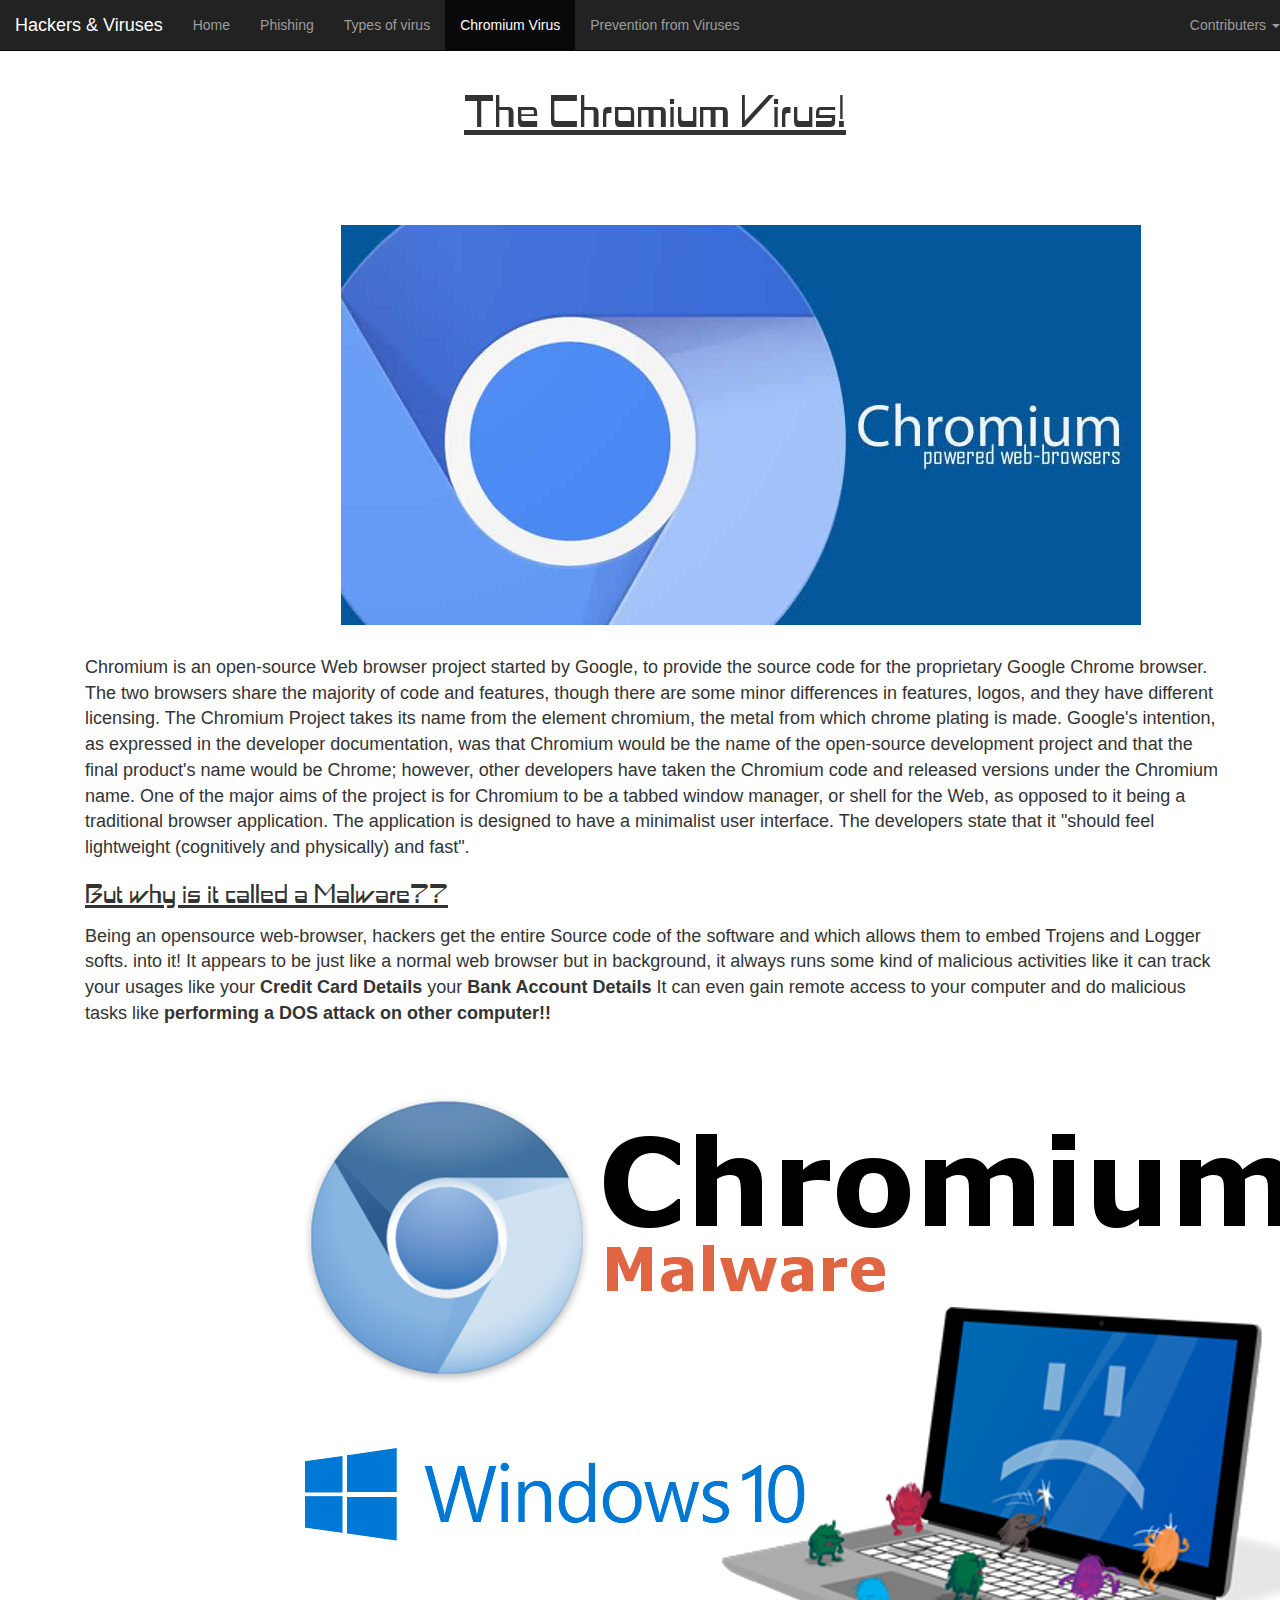
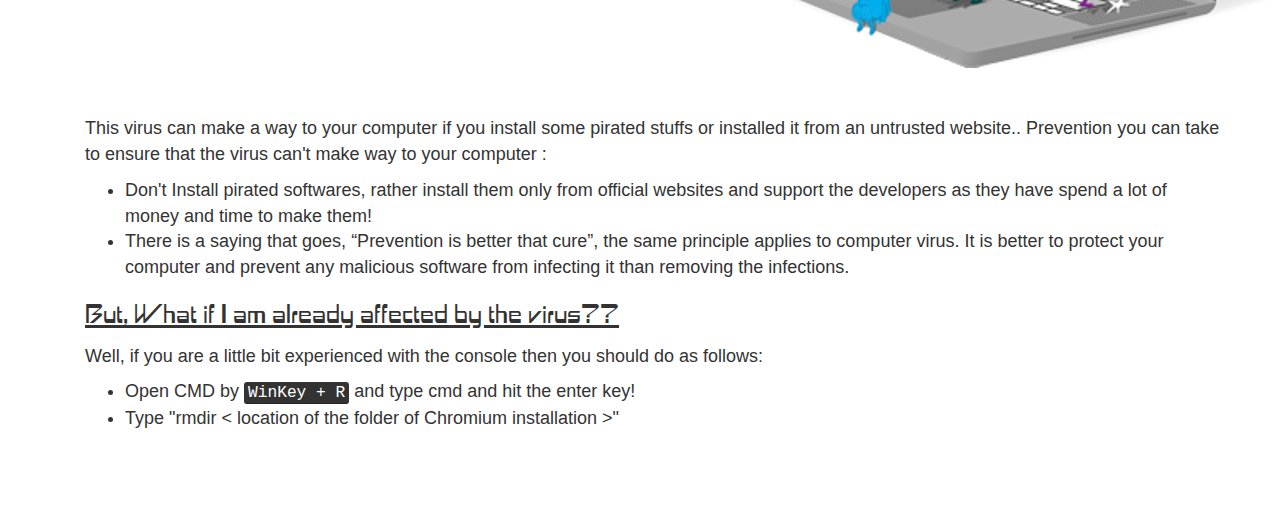
==== commit a6d67476: "Code Optimization" ====
--- a/index2.html
+++ b/index2.html
@@ -4,44 +4,38 @@
 
 <head>
   <title>Chromium</title>
-    <link rel="stylesheet" href="bootstrap-style.css" />
-    <link rel="stylesheet" href="style.css" />
+  <link rel="stylesheet" href="plugins/bootstrap-style.css" />
+    <link rel="stylesheet" href="plugins/style.css" />
   <link rel="shortcut icon" href="favicon.ico" type="image/x-icon" />
     <meta name="viewport" content="width=device-width, initial-scale=1">
 
 <!-- jQuery library -->
-<script async src="https://ajax.googleapis.com/ajax/libs/jquery/3.2.1/jquery.min.js"></script>
+<script src="https://ajax.googleapis.com/ajax/libs/jquery/3.2.1/jquery.min.js"></script>
 
 <!-- Latest compiled JavaScript -->
-<script async src="https://maxcdn.bootstrapcdn.com/bootstrap/3.3.7/js/bootstrap.min.js"></script>
+<script src="https://maxcdn.bootstrapcdn.com/bootstrap/3.3.7/js/bootstrap.min.js"></script>
 </head>
 
 <body> 
     <div class="container">
  <audio autoplay loop>
-        <source src="556.mp3" type="audio/mpeg">
+        <source src="audio/556.mp3" type="audio/mpeg">
     </audio>
-   <nav class="navbar navbar-inverse navbar-fixed-top custom">
+    <nav class="navbar navbar-inverse navbar-fixed-top custom">
 
     <div class="navbar-header">
-    <button type="button" class="navbar-toggle" data-toggle="collapse" data-target="#myNavbar">
-        <span class="icon-bar"></span>
-        <span class="icon-bar"></span>
-        <span class="icon-bar"></span>                        
-      </button>
       <a class="navbar-brand" href="index.html">Hackers & Viruses</a>
     </div>
-    <div class="collapse navbar-collapse" id="myNavbar">
     <ul class="nav navbar-nav">
       <li><a href="index.html">Home</a></li>
-      <li><a href="index5.html">Phishing</a></li>
+       <li><a href="index5.html">Phishing</a></li>
       <li><a href="index3.html">Types of virus</a></li>
       <li class="active"><a href="index2.html">Chromium Virus</a></li>
       <li><a href="index4.html">Prevention from Viruses</a></li>
-	   <li> <a href="index6.html">Prevention from Hacking!</a></li>
-</ul><ul class="nav navbar-nav navbar-right">
-             <li class="dropdown">
-        <a class="dropdown-toggle" data-toggle="dropdown" href="#">Creators
+	 
+      </ul><ul class="nav navbar-nav navbar-right">
+	<li class="dropdown">
+        <a class="dropdown-toggle" data-toggle="dropdown" href="#">Contributers
         <span class="caret"></span></a>
         <ul class="dropdown-menu">
           <li>Shivam Jha</li>
@@ -49,8 +43,10 @@
           <li>Naman Urwar</li>
           <li>Harsh Narayan</li>
           <li>Rahul Anand</li>
+          <li>NeoHBz</li>
         </ul>
-</nav> 
+	</li>
+</nav>
    <h1> The Chromium Virus!   </h1>
    <script async src="//pagead2.googlesyndication.com/pagead/js/adsbygoogle.js"></script>
 <!-- exhibition -->
@@ -63,7 +59,7 @@
 (adsbygoogle = window.adsbygoogle || []).push({});
 </script>
      <div class="font">
-   <img src="chromium.jpg" alt="Chromium" class="chrome" style="padding-top:0px;"/>
+   <img src="images/chromium.jpg" alt="Chromium" class="chrome" style="padding-top:0px;"/>
     <p>Chromium is an open-source Web browser project started by Google, to provide the source code for the proprietary Google Chrome browser. The two browsers share the majority of code and features, though there are some minor differences in features, logos, and they have different licensing.
 
 The Chromium Project takes its name from the element chromium, the metal from which chrome plating is made. Google's intention, as expressed in the developer documentation, was that Chromium would be the name of the open-source development project and that the final product's name would be Chrome; however, other developers have taken the Chromium code and released versions under the Chromium name.
@@ -75,7 +71,7 @@
 It appears to be just like a normal web browser but in background, it always runs some kind of malicious activities like it can track your usages like your <strong>Credit Card Details</strong> your <strong>Bank Account Details </strong>
 It can  even gain remote access to your computer and do malicious tasks like <strong>performing a DOS attack on other computer!!      </strong>
 </p>
-<img src="virus.png" alt="Image" class="chrome"/>
+<img src="images/virus.png" alt="Image" class="chrome"/>
 <p>
     This virus can make a way to your computer if you install some pirated stuffs or installed it from an untrusted website..
 Prevention you can take to ensure that the virus can't make way to your computer :
@@ -87,11 +83,11 @@
 <h2> But, What if I am already affected by the virus?? </h2>
     <p> Well,  if you are a little bit experienced with the console then you should do as follows:</p>
     <ul>
-        <li>    Open CMD by <kbd>Winkey + R</kbd> and type cmd and hit the enter key! </li>
+        <li>    Open CMD by <kbd>WinKey + R</kbd> and type cmd and hit the enter key! </li>
         <li> Type &quotrmdir &lt; location of the folder of Chromium installation &gt&quot </li>
     </ul>
 </div>
 </div>
 </body>
 
-</html>
+</html>--- a/plugins/style.css
+++ b/plugins/style.css
@@ -0,0 +1,132 @@
+body {
+    padding: 70px;
+    font-family: "Trebuchet MS", Helvetica, sans-serif;
+}
+.font{
+font-size: 18px;	
+}
+.p-d {
+                padding-top: 60px;
+}
+  @font-face {
+    font-family: headings;
+    src: url(../font/headings.ttf);
+}
+
+h1 {
+    font-weight: 800px;
+   text-align: center;
+   padding-bottom: 60px;
+   text-decoration:underline;
+   font-size: 50px;
+
+}
+h2{
+    text-decoration: underline;
+}
+
+h1,h2 {
+    font-family: headings;
+}
+
+img.sub-img{
+    -webkit-border-radius: 40%;
+    border: solid 5px #000000;
+}
+.slide {
+    text-align: center;
+}
+table {
+	border: solid 2px #000033;
+	width: 100%; 
+	border-collapse: collapse;
+}
+td {
+    border: solid 2px #052D46;
+    padding: 20px;
+    margin: 30px;
+}
+td.head {
+	background-color: #F2F2F2;
+}
+tr.alter {
+	background-color: #F9F9F9;
+}
+    img.img-h {
+
+     height: 50%;
+
+    }
+   img {
+   padding-top: 30px;
+   padding-left: 15%;
+   padding-bottom: 30px;
+   }
+
+
+   .slide {
+
+   height: auto;
+   width: auto;
+   margin-left: auto;
+   }
+        .chrome{
+            display: block;
+            margin: auto;
+        }
+        .pg1font{
+            font-size: 150%;
+        }
+        iframe{
+            height: 315px;
+            width: 560px;
+        }
+		.inage{
+		height:50%;
+		width:50%;}
+	.adsbygoogle {
+	margin-bottom:20px;
+	}
+	img.img-m {
+	height: auto;
+	width:400px;
+	}
+	img.pp {
+		width: 50%;
+	}
+   @media only screen and (max-width: 500px) {
+    body {
+        margin: 0px;
+        padding: 0px;
+        padding-top: 300px;
+        }
+        table {
+         
+            display: block;
+			max-width:300px;
+			border: none;
+        }
+         .chrome{
+            display: block;
+            margin: auto;
+            max-width:300px;
+        }
+        iframe{
+            max-width:300px;
+			margin: 20px;
+			
+        }
+		.inage{
+		width:100%;
+		}
+		p.mob {
+		display:block;
+		float:left;
+		}
+		img-m {
+		max-width: auto;
+		}
+	img.pp {
+	width: 100%;
+	}
+				}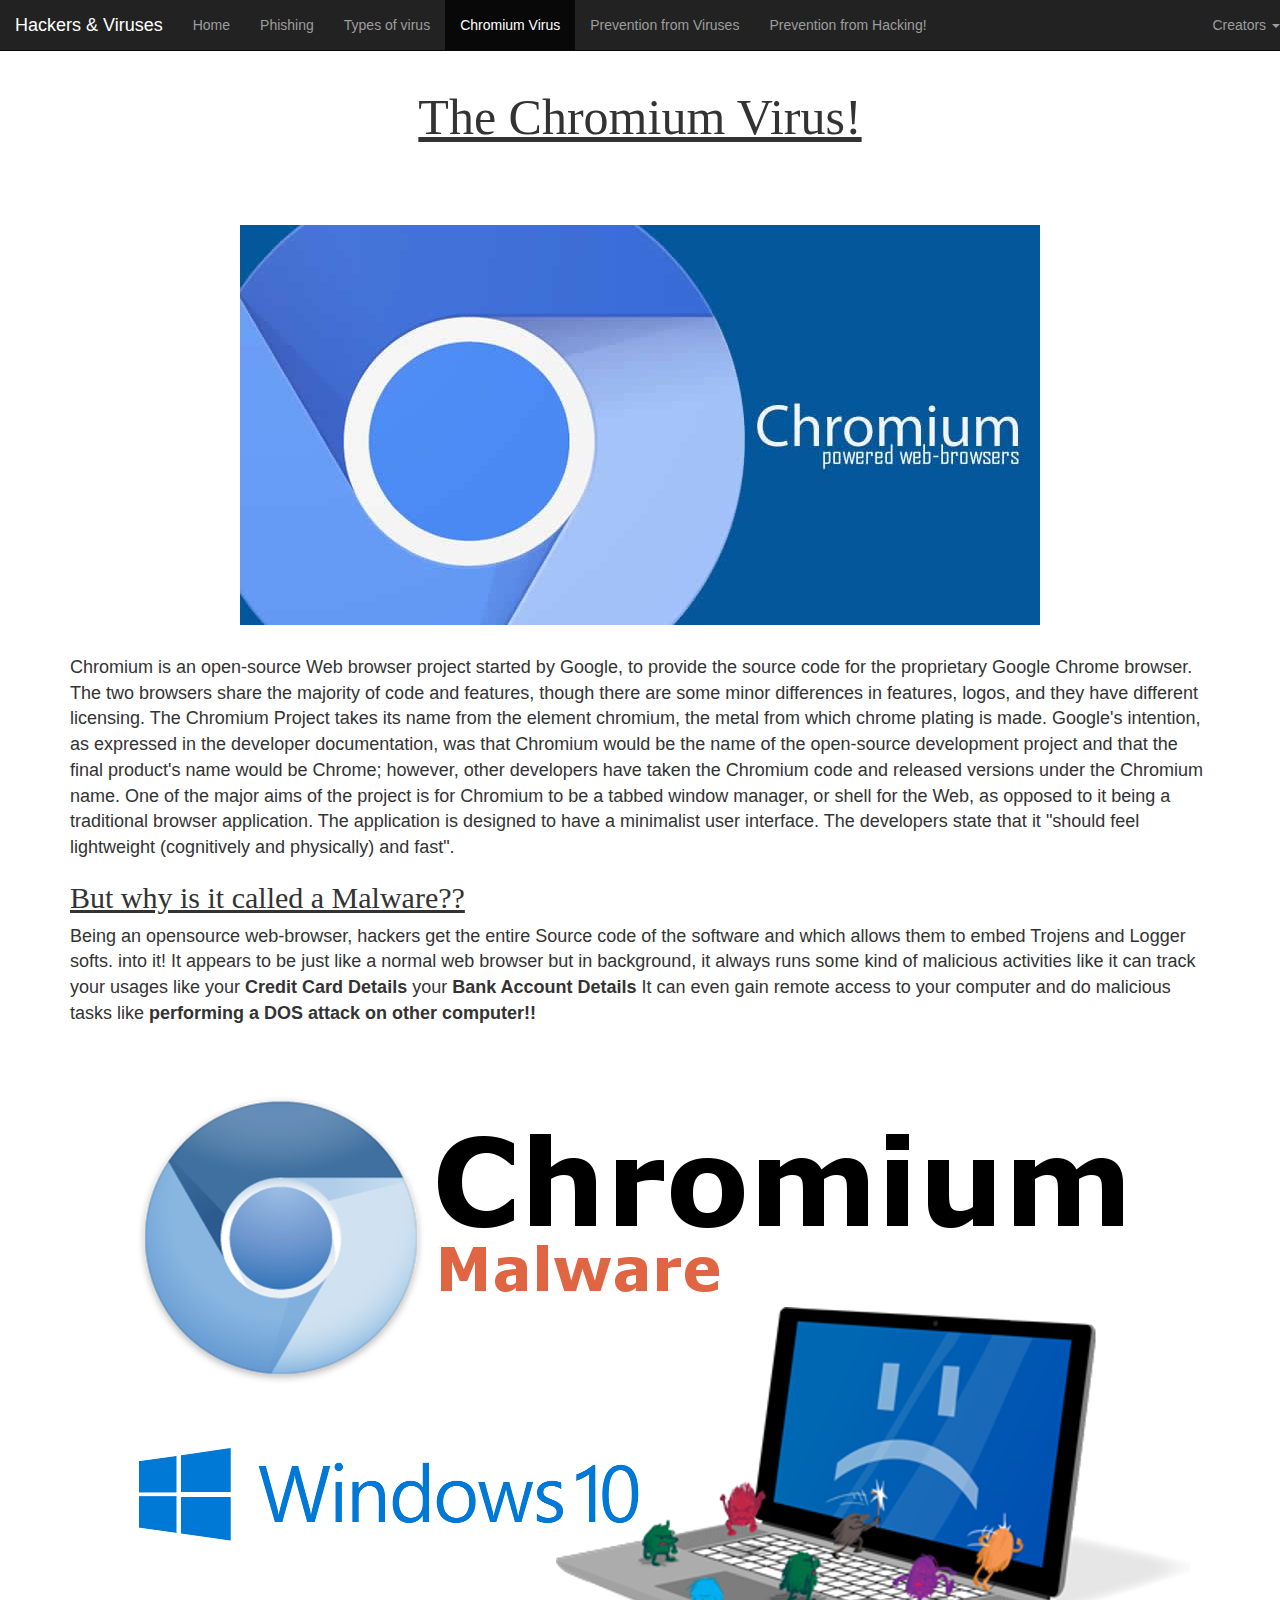
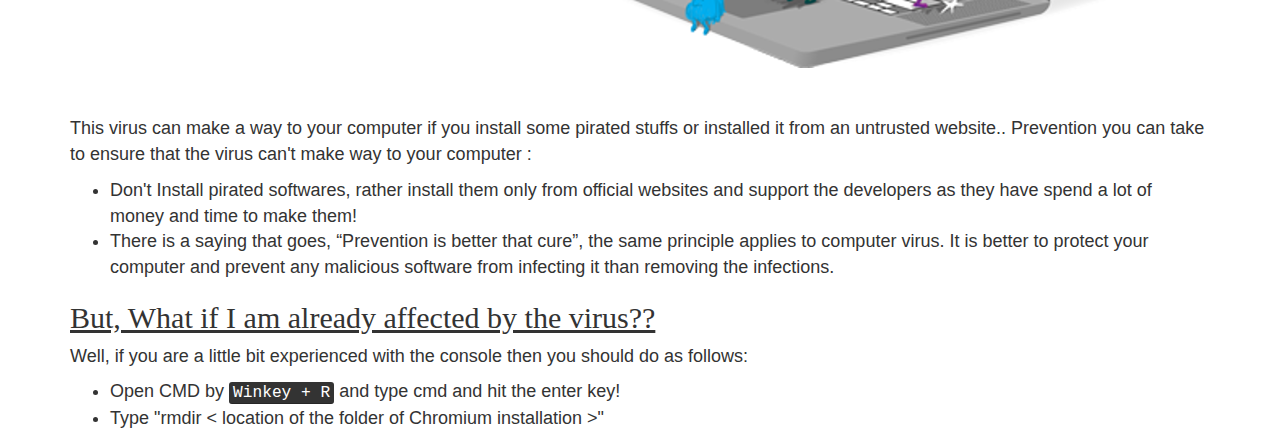
==== commit e7f7768a: "Nav bar Update" ====
--- a/index2.html
+++ b/index2.html
@@ -4,16 +4,16 @@
 
 <head>
   <title>Chromium</title>
-  <link rel="stylesheet" href="plugins/bootstrap-style.css" />
+    <link rel="stylesheet" href="plugins/bootstrap-style.css" />
     <link rel="stylesheet" href="plugins/style.css" />
-  <link rel="shortcut icon" href="favicon.ico" type="image/x-icon" />
+  <link rel="shortcut icon" href="favicon/favicon.ico" type="image/x-icon" />
     <meta name="viewport" content="width=device-width, initial-scale=1">
 
 <!-- jQuery library -->
-<script src="https://ajax.googleapis.com/ajax/libs/jquery/3.2.1/jquery.min.js"></script>
+<script async src="https://ajax.googleapis.com/ajax/libs/jquery/3.2.1/jquery.min.js"></script>
 
 <!-- Latest compiled JavaScript -->
-<script src="https://maxcdn.bootstrapcdn.com/bootstrap/3.3.7/js/bootstrap.min.js"></script>
+<script async src="https://maxcdn.bootstrapcdn.com/bootstrap/3.3.7/js/bootstrap.min.js"></script>
 </head>
 
 <body> 
@@ -21,21 +21,27 @@
  <audio autoplay loop>
         <source src="audio/556.mp3" type="audio/mpeg">
     </audio>
-    <nav class="navbar navbar-inverse navbar-fixed-top custom">
+   <nav class="navbar navbar-inverse navbar-fixed-top custom">
 
     <div class="navbar-header">
+    <button type="button" class="navbar-toggle" data-toggle="collapse" data-target="#myNavbar">
+        <span class="icon-bar"></span>
+        <span class="icon-bar"></span>
+        <span class="icon-bar"></span>                        
+      </button>
       <a class="navbar-brand" href="index.html">Hackers & Viruses</a>
     </div>
+    <div class="collapse navbar-collapse" id="myNavbar">
     <ul class="nav navbar-nav">
       <li><a href="index.html">Home</a></li>
-       <li><a href="index5.html">Phishing</a></li>
+      <li><a href="index5.html">Phishing</a></li>
       <li><a href="index3.html">Types of virus</a></li>
       <li class="active"><a href="index2.html">Chromium Virus</a></li>
       <li><a href="index4.html">Prevention from Viruses</a></li>
-	 
-      </ul><ul class="nav navbar-nav navbar-right">
-	<li class="dropdown">
-        <a class="dropdown-toggle" data-toggle="dropdown" href="#">Contributers
+	   <li> <a href="index6.html">Prevention from Hacking!</a></li>
+</ul><ul class="nav navbar-nav navbar-right">
+             <li class="dropdown">
+        <a class="dropdown-toggle" data-toggle="dropdown" href="#">Creators
         <span class="caret"></span></a>
         <ul class="dropdown-menu">
           <li>Shivam Jha</li>
@@ -43,10 +49,8 @@
           <li>Naman Urwar</li>
           <li>Harsh Narayan</li>
           <li>Rahul Anand</li>
-          <li>NeoHBz</li>
         </ul>
-	</li>
-</nav>
+</nav> 
    <h1> The Chromium Virus!   </h1>
    <script async src="//pagead2.googlesyndication.com/pagead/js/adsbygoogle.js"></script>
 <!-- exhibition -->
@@ -83,11 +87,11 @@
 <h2> But, What if I am already affected by the virus?? </h2>
     <p> Well,  if you are a little bit experienced with the console then you should do as follows:</p>
     <ul>
-        <li>    Open CMD by <kbd>WinKey + R</kbd> and type cmd and hit the enter key! </li>
+        <li>    Open CMD by <kbd>Winkey + R</kbd> and type cmd and hit the enter key! </li>
         <li> Type &quotrmdir &lt; location of the folder of Chromium installation &gt&quot </li>
     </ul>
 </div>
 </div>
 </body>
 
-</html>+</html>
--- a/plugins/style.css
+++ b/plugins/style.css
@@ -1,132 +1,34 @@
-body {
-    padding: 70px;
-    font-family: "Trebuchet MS", Helvetica, sans-serif;
+body{padding-top:70px;font-family:"Trebuchet MS", Helvetica, sans-serif;}
+.font{font-size:18px;}
+.p-d{padding-top:60px;}
+@font-face{font-family:myFirstFont;src:url("font/font.ttf");}
+h1{font-weight:800px;text-align:center;padding-bottom:60px;text-decoration:underline;font-size:50px;}
+h2{text-decoration:underline;}
+h1,h2{font-family:myFirstFont;}
+img.sub-img{-webkit-border-radius:40%;border:solid 5px #000000;}
+nav.custom{background-image:url("nav-bg.png"))}
+.slide{text-align:center;}
+table{border:solid 2px #000033;width:100%;border-collapse:collapse;}
+td{border:solid 2px #052D46;padding:20px;margin:30px;}
+td.head{background-color:#F2F2F2;}
+tr.alter{background-color:#F9F9F9;}
+img.img-h{height:75%;}
+img{padding-top:30px;padding-bottom:30px;}
+.slide{height:auto;width:auto;margin-left:auto;}
+.chrome{display:block;margin:auto;}
+.pg1font{font-size:150%;}
+iframe{height:315px;width:560px;}
+.inage{height:50%;width:50%;}
+.adsbygoogle{margin-bottom:20px;}
+img.img-m{height:auto;width:400px;}
+img.pp{width:50%;}
+@media only screen and (max-width:500px){body{margin:0px;padding:0px; padding-top:70px;}
+table{display:block;max-width:300px;border:none; width:auto; margin:0px; padding:0px;}
+.img-s{max-width:150px;}
+.chrome{display:block;margin:auto;max-width:300px;}
+iframe{max-width:300px;margin:20px;}
+.inage{width:100%;}
+p.mob{display:block;float:left;}
+.img-m{max-width:300px;}
+img.pp{width:100%;}
 }
-.font{
-font-size: 18px;	
-}
-.p-d {
-                padding-top: 60px;
-}
-  @font-face {
-    font-family: headings;
-    src: url(../font/headings.ttf);
-}
-
-h1 {
-    font-weight: 800px;
-   text-align: center;
-   padding-bottom: 60px;
-   text-decoration:underline;
-   font-size: 50px;
-
-}
-h2{
-    text-decoration: underline;
-}
-
-h1,h2 {
-    font-family: headings;
-}
-
-img.sub-img{
-    -webkit-border-radius: 40%;
-    border: solid 5px #000000;
-}
-.slide {
-    text-align: center;
-}
-table {
-	border: solid 2px #000033;
-	width: 100%; 
-	border-collapse: collapse;
-}
-td {
-    border: solid 2px #052D46;
-    padding: 20px;
-    margin: 30px;
-}
-td.head {
-	background-color: #F2F2F2;
-}
-tr.alter {
-	background-color: #F9F9F9;
-}
-    img.img-h {
-
-     height: 50%;
-
-    }
-   img {
-   padding-top: 30px;
-   padding-left: 15%;
-   padding-bottom: 30px;
-   }
-
-
-   .slide {
-
-   height: auto;
-   width: auto;
-   margin-left: auto;
-   }
-        .chrome{
-            display: block;
-            margin: auto;
-        }
-        .pg1font{
-            font-size: 150%;
-        }
-        iframe{
-            height: 315px;
-            width: 560px;
-        }
-		.inage{
-		height:50%;
-		width:50%;}
-	.adsbygoogle {
-	margin-bottom:20px;
-	}
-	img.img-m {
-	height: auto;
-	width:400px;
-	}
-	img.pp {
-		width: 50%;
-	}
-   @media only screen and (max-width: 500px) {
-    body {
-        margin: 0px;
-        padding: 0px;
-        padding-top: 300px;
-        }
-        table {
-         
-            display: block;
-			max-width:300px;
-			border: none;
-        }
-         .chrome{
-            display: block;
-            margin: auto;
-            max-width:300px;
-        }
-        iframe{
-            max-width:300px;
-			margin: 20px;
-			
-        }
-		.inage{
-		width:100%;
-		}
-		p.mob {
-		display:block;
-		float:left;
-		}
-		img-m {
-		max-width: auto;
-		}
-	img.pp {
-	width: 100%;
-	}
-				}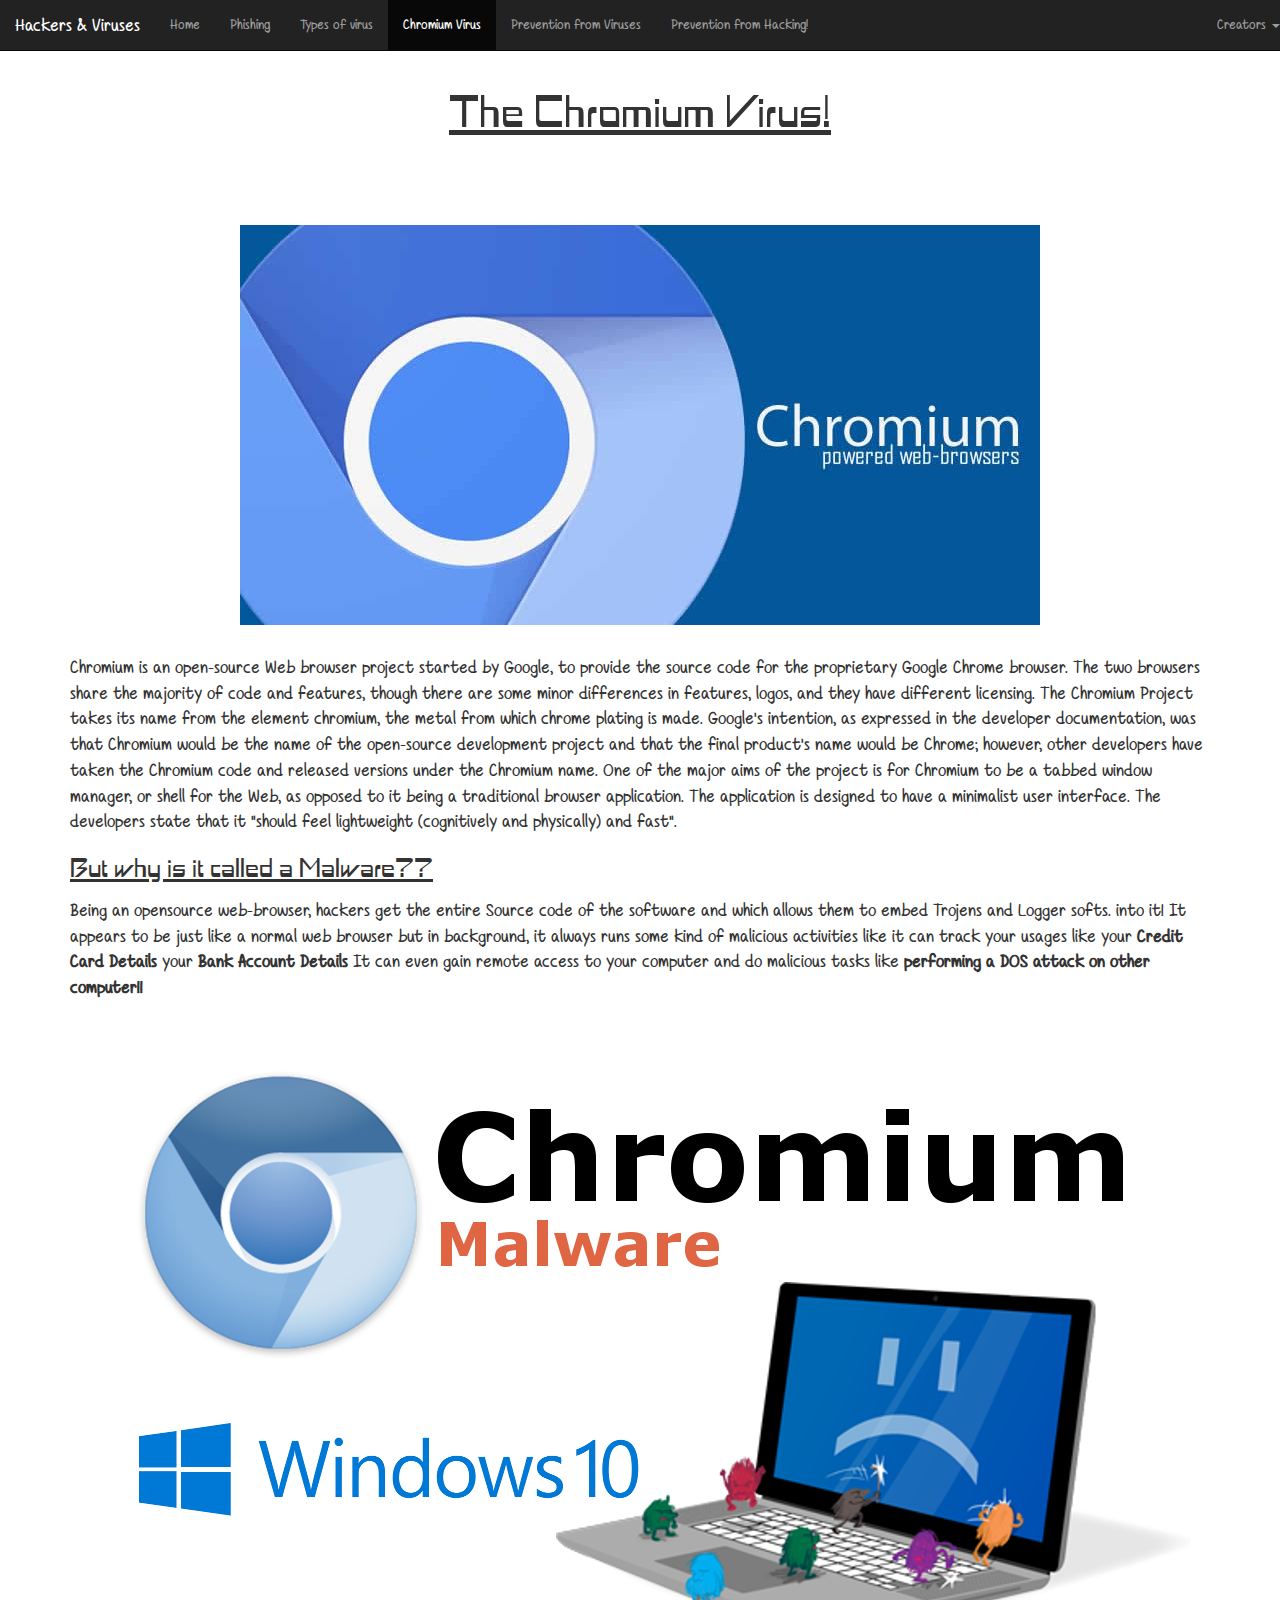
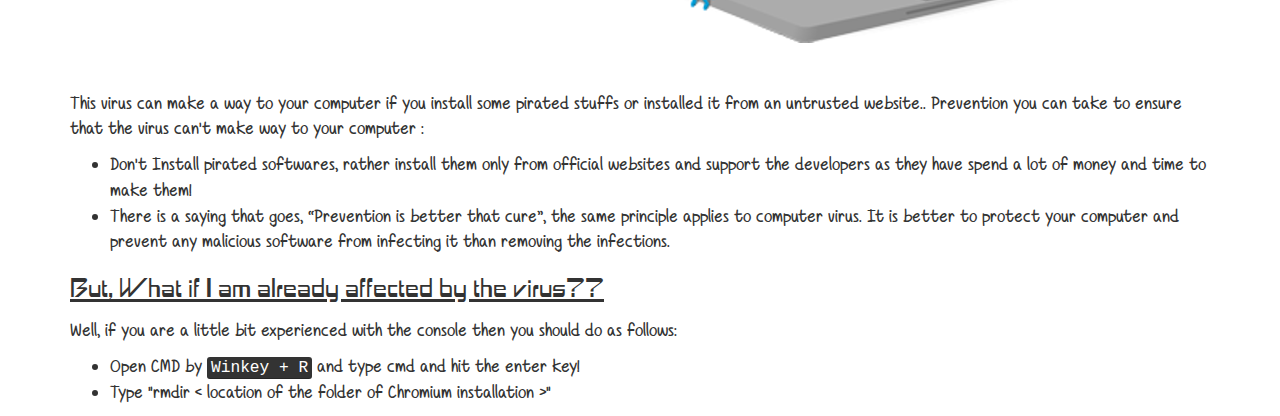
==== commit 6ee32a29: "Update" ====
--- a/index2.html
+++ b/index2.html
@@ -44,11 +44,8 @@
         <a class="dropdown-toggle" data-toggle="dropdown" href="#">Creators
         <span class="caret"></span></a>
         <ul class="dropdown-menu">
+          <li>Abhay Jha</li>
           <li>Shivam Jha</li>
-          <li>Abhay Jha</li>
-          <li>Naman Urwar</li>
-          <li>Harsh Narayan</li>
-          <li>Rahul Anand</li>
         </ul>
 </nav> 
    <h1> The Chromium Virus!   </h1>
--- a/plugins/style.css
+++ b/plugins/style.css
@@ -1,10 +1,11 @@
-body{padding-top:70px;font-family:"Trebuchet MS", Helvetica, sans-serif;}
+body{padding-top:70px;font-family:paragraph;}
 .font{font-size:18px;}
 .p-d{padding-top:60px;}
-@font-face{font-family:myFirstFont;src:url("font/font.ttf");}
+@font-face{font-family:headings;src:url("../font/font.ttf");}
+@font-face{font-family:paragraph;src:url("../font/small_font.ttf");}
 h1{font-weight:800px;text-align:center;padding-bottom:60px;text-decoration:underline;font-size:50px;}
 h2{text-decoration:underline;}
-h1,h2{font-family:myFirstFont;}
+h1,h2{font-family:headings;}
 img.sub-img{-webkit-border-radius:40%;border:solid 5px #000000;}
 nav.custom{background-image:url("nav-bg.png"))}
 .slide{text-align:center;}
@@ -31,4 +32,4 @@
 p.mob{display:block;float:left;}
 .img-m{max-width:300px;}
 img.pp{width:100%;}
-}
+}